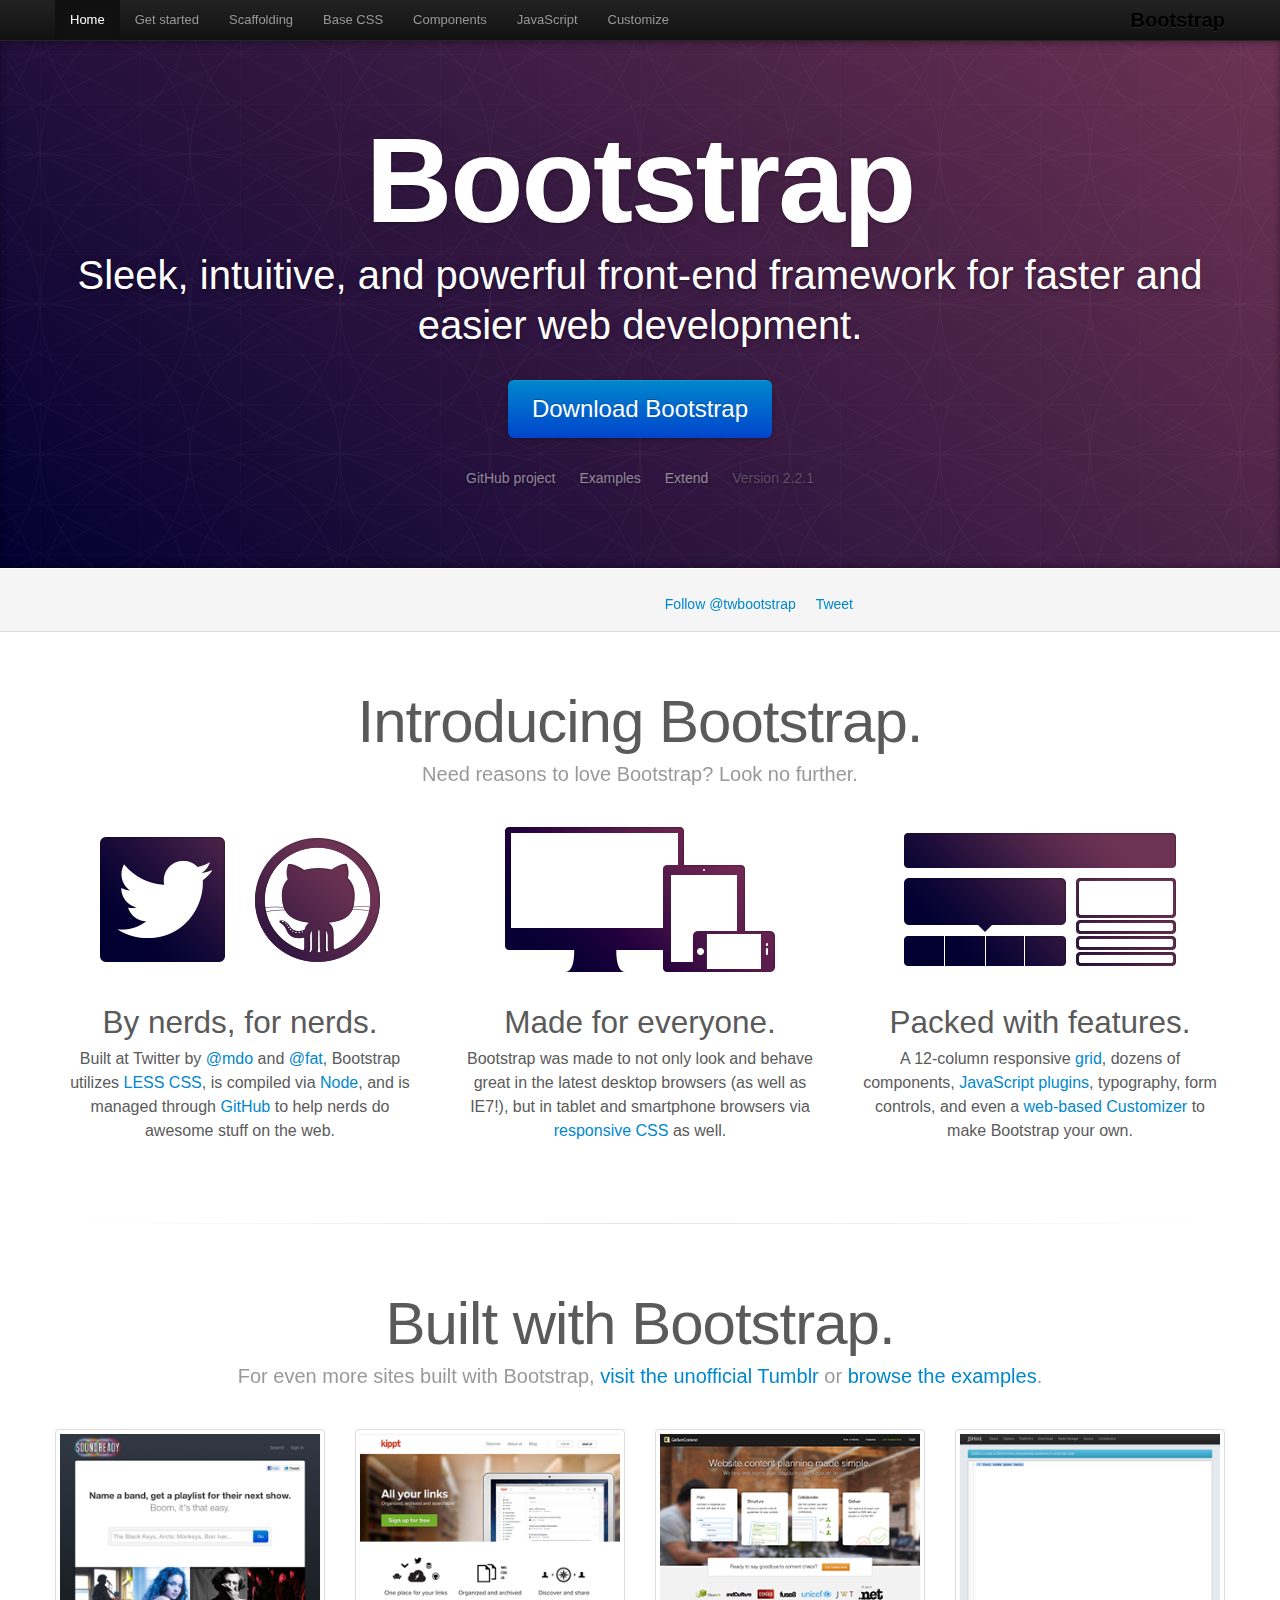
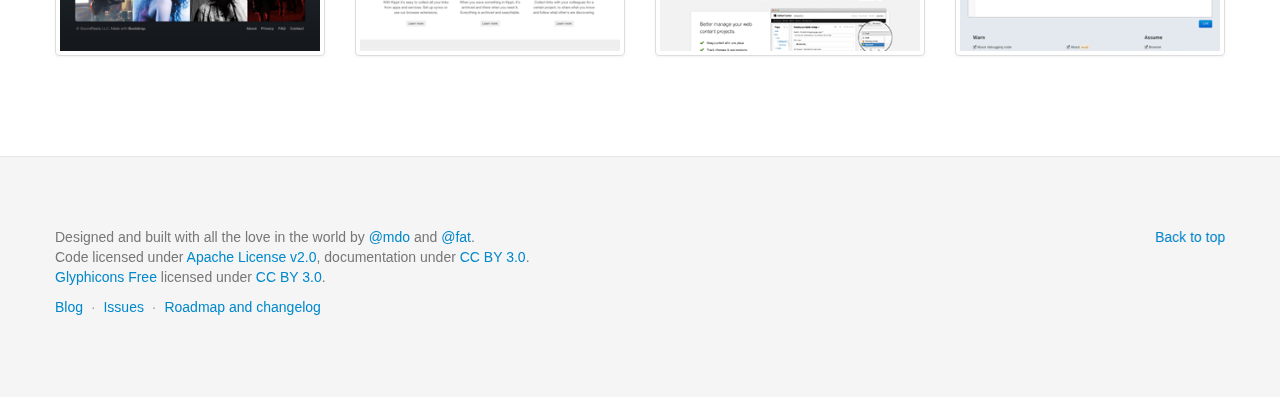
==== docs/index.html @ aaf3c8b7 "Added /docs" ====
<!DOCTYPE html>
<html lang="en">
  <head>
    <meta charset="utf-8">
    <title>Bootstrap</title>
    <meta name="viewport" content="width=device-width, initial-scale=1.0">
    <meta name="description" content="">
    <meta name="author" content="">

    <!-- Le styles -->
    <link href="assets/css/bootstrap.css" rel="stylesheet">
    <link href="assets/css/bootstrap-responsive.css" rel="stylesheet">
    <link href="assets/css/docs.css" rel="stylesheet">
    <link href="assets/js/google-code-prettify/prettify.css" rel="stylesheet">

    <!-- Le HTML5 shim, for IE6-8 support of HTML5 elements -->
    <!--[if lt IE 9]>
      <script src="http://html5shim.googlecode.com/svn/trunk/html5.js"></script>
    <![endif]-->

    <!-- Le fav and touch icons -->
    <link rel="shortcut icon" href="assets/ico/favicon.ico">
    <link rel="apple-touch-icon-precomposed" sizes="144x144" href="assets/ico/apple-touch-icon-144-precomposed.png">
    <link rel="apple-touch-icon-precomposed" sizes="114x114" href="assets/ico/apple-touch-icon-114-precomposed.png">
    <link rel="apple-touch-icon-precomposed" sizes="72x72" href="assets/ico/apple-touch-icon-72-precomposed.png">
    <link rel="apple-touch-icon-precomposed" href="assets/ico/apple-touch-icon-57-precomposed.png">

  </head>

  <body data-spy="scroll" data-target=".bs-docs-sidebar">

    <!-- Navbar
    ================================================== -->
    <div class="navbar navbar-inverse navbar-fixed-top">
      <div class="navbar-inner">
        <div class="container">
          <button type="button" class="btn btn-navbar" data-toggle="collapse" data-target=".nav-collapse">
            <span class="icon-bar"></span>
            <span class="icon-bar"></span>
            <span class="icon-bar"></span>
          </button>
          <a class="brand" href="./index.html">Bootstrap</a>
          <div class="nav-collapse collapse">
            <ul class="nav">
              <li class="active">
                <a href="./index.html">Home</a>
              </li>
              <li class="">
                <a href="./getting-started.html">Get started</a>
              </li>
              <li class="">
                <a href="./scaffolding.html">Scaffolding</a>
              </li>
              <li class="">
                <a href="./base-css.html">Base CSS</a>
              </li>
              <li class="">
                <a href="./components.html">Components</a>
              </li>
              <li class="">
                <a href="./javascript.html">JavaScript</a>
              </li>
              <li class="">
                <a href="./customize.html">Customize</a>
              </li>
            </ul>
          </div>
        </div>
      </div>
    </div>

<div class="jumbotron masthead">
  <div class="container">
    <h1>Bootstrap</h1>
    <p>Sleek, intuitive, and powerful front-end framework for faster and easier web development.</p>
    <p>
      <a href="assets/bootstrap.zip" class="btn btn-primary btn-large" >Download Bootstrap</a>
    </p>
    <ul class="masthead-links">
      <li>
        <a href="http://github.com/twitter/bootstrap" >GitHub project</a>
      </li>
      <li>
        <a href="./getting-started.html#examples" >Examples</a>
      </li>
      <li>
        <a href="./extend.html" >Extend</a>
      </li>
      <li>
        Version 2.2.1
      </li>
    </ul>
  </div>
</div>

<div class="bs-docs-social">
  <div class="container">
    <ul class="bs-docs-social-buttons">
      <li>
        <iframe class="github-btn" src="http://ghbtns.com/github-btn.html?user=twitter&repo=bootstrap&type=watch&count=true" allowtransparency="true" frameborder="0" scrolling="0" width="100px" height="20px"></iframe>
      </li>
      <li>
        <iframe class="github-btn" src="http://ghbtns.com/github-btn.html?user=twitter&repo=bootstrap&type=fork&count=true" allowtransparency="true" frameborder="0" scrolling="0" width="98px" height="20px"></iframe>
      </li>
      <li class="follow-btn">
        <a href="https://twitter.com/twbootstrap" class="twitter-follow-button" data-link-color="#0069D6" data-show-count="true">Follow @twbootstrap</a>
      </li>
      <li class="tweet-btn">
        <a href="https://twitter.com/share" class="twitter-share-button" data-url="http://twitter.github.com/bootstrap/" data-count="horizontal" data-via="twbootstrap" data-related="mdo:Creator of Twitter Bootstrap">Tweet</a>
      </li>
    </ul>
  </div>
</div>

<div class="container">

  <div class="marketing">

    <h1>Introducing Bootstrap.</h1>
    <p class="marketing-byline">Need reasons to love Bootstrap? Look no further.</p>

    <div class="row-fluid">
      <div class="span4">
        <img src="assets/img/bs-docs-twitter-github.png">
        <h2>By nerds, for nerds.</h2>
        <p>Built at Twitter by <a href="http://twitter.com/mdo">@mdo</a> and <a href="http://twitter.com/fat">@fat</a>, Bootstrap utilizes <a href="http://lesscss.org">LESS CSS</a>, is compiled via <a href="http://nodejs.org">Node</a>, and is managed through <a href="http://github.com">GitHub</a> to help nerds do awesome stuff on the web.</p>
      </div>
      <div class="span4">
        <img src="assets/img/bs-docs-responsive-illustrations.png">
        <h2>Made for everyone.</h2>
        <p>Bootstrap was made to not only look and behave great in the latest desktop browsers (as well as IE7!), but in tablet and smartphone browsers via <a href="./scaffolding.html#responsive">responsive CSS</a> as well.</p>
      </div>
      <div class="span4">
        <img src="assets/img/bs-docs-bootstrap-features.png">
        <h2>Packed with features.</h2>
        <p>A 12-column responsive <a href="./scaffolding.html#grid">grid</a>, dozens of components, <a href="./javascript.html">JavaScript plugins</a>, typography, form controls, and even a <a href="./customize.html">web-based Customizer</a> to make Bootstrap your own.</p>
      </div>
    </div>

    <hr class="soften">

    <h1>Built with Bootstrap.</h1>
    <p class="marketing-byline">For even more sites built with Bootstrap, <a href="http://builtwithbootstrap.tumblr.com/" target="_blank">visit the unofficial Tumblr</a> or <a href="./getting-started.html#examples">browse the examples</a>.</p>
    <div class="row-fluid">
      <ul class="thumbnails example-sites">
        <li class="span3">
          <a class="thumbnail" href="http://soundready.fm/" target="_blank">
            <img src="assets/img/example-sites/soundready.png" alt="SoundReady.fm">
          </a>
        </li>
        <li class="span3">
          <a class="thumbnail" href="http://kippt.com/" target="_blank">
            <img src="assets/img/example-sites/kippt.png" alt="Kippt">
          </a>
        </li>
        <li class="span3">
          <a class="thumbnail" href="http://www.gathercontent.com/" target="_blank">
            <img src="assets/img/example-sites/gathercontent.png" alt="Gather Content">
          </a>
        </li>
        <li class="span3">
          <a class="thumbnail" href="http://www.jshint.com/" target="_blank">
            <img src="assets/img/example-sites/jshint.png" alt="JS Hint">
          </a>
        </li>
      </ul>
     </div>

  </div>

</div>



    <!-- Footer
    ================================================== -->
    <footer class="footer">
      <div class="container">
        <p class="pull-right"><a href="#">Back to top</a></p>
        <p>Designed and built with all the love in the world by <a href="http://twitter.com/mdo" target="_blank">@mdo</a> and <a href="http://twitter.com/fat" target="_blank">@fat</a>.</p>
        <p>Code licensed under <a href="http://www.apache.org/licenses/LICENSE-2.0" target="_blank">Apache License v2.0</a>, documentation under <a href="http://creativecommons.org/licenses/by/3.0/">CC BY 3.0</a>.</p>
        <p><a href="http://glyphicons.com">Glyphicons Free</a> licensed under <a href="http://creativecommons.org/licenses/by/3.0/">CC BY 3.0</a>.</p>
        <ul class="footer-links">
          <li><a href="http://blog.getbootstrap.com">Blog</a></li>
          <li class="muted">&middot;</li>
          <li><a href="https://github.com/twitter/bootstrap/issues?state=open">Issues</a></li>
          <li class="muted">&middot;</li>
          <li><a href="https://github.com/twitter/bootstrap/wiki">Roadmap and changelog</a></li>
        </ul>
      </div>
    </footer>



    <!-- Le javascript
    ================================================== -->
    <!-- Placed at the end of the document so the pages load faster -->
    <script type="text/javascript" src="http://platform.twitter.com/widgets.js"></script>
    <script src="assets/js/jquery.js"></script>
    <script src="assets/js/google-code-prettify/prettify.js"></script>
    <script src="assets/js/bootstrap-transition.js"></script>
    <script src="assets/js/bootstrap-alert.js"></script>
    <script src="assets/js/bootstrap-modal.js"></script>
    <script src="assets/js/bootstrap-dropdown.js"></script>
    <script src="assets/js/bootstrap-scrollspy.js"></script>
    <script src="assets/js/bootstrap-tab.js"></script>
    <script src="assets/js/bootstrap-tooltip.js"></script>
    <script src="assets/js/bootstrap-popover.js"></script>
    <script src="assets/js/bootstrap-button.js"></script>
    <script src="assets/js/bootstrap-collapse.js"></script>
    <script src="assets/js/bootstrap-carousel.js"></script>
    <script src="assets/js/bootstrap-typeahead.js"></script>
    <script src="assets/js/bootstrap-affix.js"></script>
    <script src="assets/js/application.js"></script>



  </body>
</html>
---- docs/assets/css/docs.css ----
/* Add additional stylesheets below
-------------------------------------------------- */
/*
  Bootstrap's documentation styles
  Special styles for presenting Bootstrap's documentation and examples
*/



/* Body and structure
-------------------------------------------------- */

body {
  position: relative;
  padding-top: 40px;
}

/* Code in headings */
h3 code {
  font-size: 14px;
  font-weight: normal;
}



/* Tweak navbar brand link to be super sleek
-------------------------------------------------- */

body > .navbar {
  font-size: 13px;
}

/* Change the docs' brand */
body > .navbar .brand {
  padding-right: 0;
  padding-left: 0;
  margin-left: 20px;
  float: right;
  font-weight: bold;
  color: #000;
  text-shadow: 0 1px 0 rgba(255,255,255,.1), 0 0 30px rgba(255,255,255,.125);
  -webkit-transition: all .2s linear;
     -moz-transition: all .2s linear;
          transition: all .2s linear;
}
body > .navbar .brand:hover {
  text-decoration: none;
  text-shadow: 0 1px 0 rgba(255,255,255,.1), 0 0 30px rgba(255,255,255,.4);
}


/* Sections
-------------------------------------------------- */

/* padding for in-page bookmarks and fixed navbar */
section {
  padding-top: 30px;
}
section > .page-header,
section > .lead {
  color: #5a5a5a;
}
section > ul li {
  margin-bottom: 5px;
}

/* Separators (hr) */
.bs-docs-separator {
  margin: 40px 0 39px;
}

/* Faded out hr */
hr.soften {
  height: 1px;
  margin: 70px 0;
  background-image: -webkit-linear-gradient(left, rgba(0,0,0,0), rgba(0,0,0,.1), rgba(0,0,0,0));
  background-image:    -moz-linear-gradient(left, rgba(0,0,0,0), rgba(0,0,0,.1), rgba(0,0,0,0));
  background-image:     -ms-linear-gradient(left, rgba(0,0,0,0), rgba(0,0,0,.1), rgba(0,0,0,0));
  background-image:      -o-linear-gradient(left, rgba(0,0,0,0), rgba(0,0,0,.1), rgba(0,0,0,0));
  border: 0;
}



/* Jumbotrons
-------------------------------------------------- */

/* Base class
------------------------- */
.jumbotron {
  position: relative;
  padding: 40px 0;
  color: #fff;
  text-align: center;
  text-shadow: 0 1px 3px rgba(0,0,0,.4), 0 0 30px rgba(0,0,0,.075);
  background: #020031; /* Old browsers */
  background: -moz-linear-gradient(45deg,  #020031 0%, #6d3353 100%); /* FF3.6+ */
  background: -webkit-gradient(linear, left bottom, right top, color-stop(0%,#020031), color-stop(100%,#6d3353)); /* Chrome,Safari4+ */
  background: -webkit-linear-gradient(45deg,  #020031 0%,#6d3353 100%); /* Chrome10+,Safari5.1+ */
  background: -o-linear-gradient(45deg,  #020031 0%,#6d3353 100%); /* Opera 11.10+ */
  background: -ms-linear-gradient(45deg,  #020031 0%,#6d3353 100%); /* IE10+ */
  background: linear-gradient(45deg,  #020031 0%,#6d3353 100%); /* W3C */
  filter: progid:DXImageTransform.Microsoft.gradient( startColorstr='#020031', endColorstr='#6d3353',GradientType=1 ); /* IE6-9 fallback on horizontal gradient */
  -webkit-box-shadow: inset 0 3px 7px rgba(0,0,0,.2), inset 0 -3px 7px rgba(0,0,0,.2);
     -moz-box-shadow: inset 0 3px 7px rgba(0,0,0,.2), inset 0 -3px 7px rgba(0,0,0,.2);
          box-shadow: inset 0 3px 7px rgba(0,0,0,.2), inset 0 -3px 7px rgba(0,0,0,.2);
}
.jumbotron h1 {
  font-size: 80px;
  font-weight: bold;
  letter-spacing: -1px;
  line-height: 1;
}
.jumbotron p {
  font-size: 24px;
  font-weight: 300;
  line-height: 1.25;
  margin-bottom: 30px;
}

/* Link styles (used on .masthead-links as well) */
.jumbotron a {
  color: #fff;
  color: rgba(255,255,255,.5);
  -webkit-transition: all .2s ease-in-out;
     -moz-transition: all .2s ease-in-out;
          transition: all .2s ease-in-out;
}
.jumbotron a:hover {
  color: #fff;
  text-shadow: 0 0 10px rgba(255,255,255,.25);
}

/* Download button */
.masthead .btn {
  padding: 19px 24px;
  font-size: 24px;
  font-weight: 200;
  color: #fff; /* redeclare to override the `.jumbotron a` */
  border: 0;
  -webkit-border-radius: 6px;
     -moz-border-radius: 6px;
          border-radius: 6px;
  -webkit-box-shadow: inset 0 1px 0 rgba(255,255,255,.1), 0 1px 5px rgba(0,0,0,.25);
     -moz-box-shadow: inset 0 1px 0 rgba(255,255,255,.1), 0 1px 5px rgba(0,0,0,.25);
          box-shadow: inset 0 1px 0 rgba(255,255,255,.1), 0 1px 5px rgba(0,0,0,.25);
  -webkit-transition: none;
     -moz-transition: none;
          transition: none;
}
.masthead .btn:hover {
  -webkit-box-shadow: inset 0 1px 0 rgba(255,255,255,.1), 0 1px 5px rgba(0,0,0,.25);
     -moz-box-shadow: inset 0 1px 0 rgba(255,255,255,.1), 0 1px 5px rgba(0,0,0,.25);
          box-shadow: inset 0 1px 0 rgba(255,255,255,.1), 0 1px 5px rgba(0,0,0,.25);
}
.masthead .btn:active {
  -webkit-box-shadow: inset 0 2px 4px rgba(0,0,0,.1), 0 1px 0 rgba(255,255,255,.1);
     -moz-box-shadow: inset 0 2px 4px rgba(0,0,0,.1), 0 1px 0 rgba(255,255,255,.1);
          box-shadow: inset 0 2px 4px rgba(0,0,0,.1), 0 1px 0 rgba(255,255,255,.1);
}


/* Pattern overlay
------------------------- */
.jumbotron .container {
  position: relative;
  z-index: 2;
}
.jumbotron:after {
  content: '';
  display: block;
  position: absolute;
  top: 0;
  right: 0;
  bottom: 0;
  left: 0;
  background: url(../img/bs-docs-masthead-pattern.png) repeat center center;
  opacity: .4;
}

/* Masthead (docs home)
------------------------- */
.masthead {
  padding: 70px 0 80px;
  margin-bottom: 0;
  color: #fff;
}
.masthead h1 {
  font-size: 120px;
  line-height: 1;
  letter-spacing: -2px;
}
.masthead p {
  font-size: 40px;
  font-weight: 200;
  line-height: 1.25;
}

/* Textual links in masthead */
.masthead-links {
  margin: 0;
  list-style: none;
}
.masthead-links li {
  display: inline;
  padding: 0 10px;
  color: rgba(255,255,255,.25);
}

/* Social proof buttons from GitHub & Twitter */
.bs-docs-social {
  padding: 15px 0;
  text-align: center;
  background-color: #f5f5f5;
  border-top: 1px solid #fff;
  border-bottom: 1px solid #ddd;
}

/* Quick links on Home */
.bs-docs-social-buttons {
  margin-left: 0;
  margin-bottom: 0;
  padding-left: 0;
  list-style: none;
}
.bs-docs-social-buttons li {
  display: inline-block;
  padding: 5px 8px;
  line-height: 1;
  *display: inline;
  *zoom: 1;
}

/* Subhead (other pages)
------------------------- */
.subhead {
  text-align: left;
  border-bottom: 1px solid #ddd;
}
.subhead h1 {
  font-size: 60px;
}
.subhead p {
  margin-bottom: 20px;
}
.subhead .navbar {
  display: none;
}



/* Marketing section of Overview
-------------------------------------------------- */

.marketing {
  text-align: center;
  color: #5a5a5a;
}
.marketing h1 {
  margin: 60px 0 10px;
  font-size: 60px;
  font-weight: 200;
  line-height: 1;
  letter-spacing: -1px;
}
.marketing h2 {
  font-weight: 200;
  margin-bottom: 5px;
}
.marketing p {
  font-size: 16px;
  line-height: 1.5;
}
.marketing .marketing-byline {
  margin-bottom: 40px;
  font-size: 20px;
  font-weight: 300;
  line-height: 1.25;
  color: #999;
}
.marketing img {
  display: block;
  margin: 0 auto 30px;
}



/* Footer
-------------------------------------------------- */

.footer {
  padding: 70px 0;
  margin-top: 70px;
  border-top: 1px solid #e5e5e5;
  background-color: #f5f5f5;
}
.footer p {
  margin-bottom: 0;
  color: #777;
}
.footer-links {
  margin: 10px 0;
}
.footer-links li {
  display: inline;
  padding: 0 2px;
}
.footer-links li:first-child {
  padding-left: 0;
}



/* Special grid styles
-------------------------------------------------- */

.show-grid {
  margin-top: 10px;
  margin-bottom: 20px;
}
.show-grid [class*="span"] {
  background-color: #eee;
  text-align: center;
  -webkit-border-radius: 3px;
     -moz-border-radius: 3px;
          border-radius: 3px;
  min-height: 40px;
  line-height: 40px;
}
.show-grid:hover [class*="span"] {
  background: #ddd;
}
.show-grid .show-grid {
  margin-top: 0;
  margin-bottom: 0;
}
.show-grid .show-grid [class*="span"] {
  background-color: #ccc;
}



/* Mini layout previews
-------------------------------------------------- */
.mini-layout {
  border: 1px solid #ddd;
  -webkit-border-radius: 6px;
     -moz-border-radius: 6px;
          border-radius: 6px;
  -webkit-box-shadow: 0 1px 2px rgba(0,0,0,.075);
     -moz-box-shadow: 0 1px 2px rgba(0,0,0,.075);
          box-shadow: 0 1px 2px rgba(0,0,0,.075);
}
.mini-layout,
.mini-layout .mini-layout-body,
.mini-layout.fluid .mini-layout-sidebar {
  height: 300px;
}
.mini-layout {
  margin-bottom: 20px;
  padding: 9px;
}
.mini-layout div {
  -webkit-border-radius: 3px;
     -moz-border-radius: 3px;
          border-radius: 3px;
}
.mini-layout .mini-layout-body {
  background-color: #dceaf4;
  margin: 0 auto;
  width: 70%;
}
.mini-layout.fluid .mini-layout-sidebar,
.mini-layout.fluid .mini-layout-header,
.mini-layout.fluid .mini-layout-body {
  float: left;
}
.mini-layout.fluid .mini-layout-sidebar {
  background-color: #bbd8e9;
  width: 20%;
}
.mini-layout.fluid .mini-layout-body {
  width: 77.5%;
  margin-left: 2.5%;
}



/* Download page
-------------------------------------------------- */

.download .page-header {
  margin-top: 36px;
}
.page-header .toggle-all {
  margin-top: 5px;
}

/* Space out h3s when following a section */
.download h3 {
  margin-bottom: 5px;
}
.download-builder input + h3,
.download-builder .checkbox + h3 {
  margin-top: 9px;
}

/* Fields for variables */
.download-builder input[type=text] {
  margin-bottom: 9px;
  font-family: Menlo, Monaco, "Courier New", monospace;
  font-size: 12px;
  color: #d14;
}
.download-builder input[type=text]:focus {
  background-color: #fff;
}

/* Custom, larger checkbox labels */
.download .checkbox {
  padding: 6px 10px 6px 25px;
  font-size: 13px;
  line-height: 18px;
  color: #555;
  background-color: #f9f9f9;
  -webkit-border-radius: 3px;
     -moz-border-radius: 3px;
          border-radius: 3px;
  cursor: pointer;
}
.download .checkbox:hover {
  color: #333;
  background-color: #f5f5f5;
}
.download .checkbox small {
  font-size: 12px;
  color: #777;
}

/* Variables section */
#variables label {
  margin-bottom: 0;
}

/* Giant download button */
.download-btn {
  margin: 36px 0 108px;
}
#download p,
#download h4 {
  max-width: 50%;
  margin: 0 auto;
  color: #999;
  text-align: center;
}
#download h4 {
  margin-bottom: 0;
}
#download p {
  margin-bottom: 18px;
}
.download-btn .btn {
  display: block;
  width: auto;
  padding: 19px 24px;
  margin-bottom: 27px;
  font-size: 30px;
  line-height: 1;
  text-align: center;
  -webkit-border-radius: 6px;
     -moz-border-radius: 6px;
          border-radius: 6px;
}



/* Misc
-------------------------------------------------- */

/* Make tables spaced out a bit more */
h2 + table,
h3 + table,
h4 + table,
h2 + .row {
  margin-top: 5px;
}

/* Example sites showcase */
.example-sites {
  xmargin-left: 20px;
}
.example-sites img {
  max-width: 100%;
  margin: 0 auto;
}

.scrollspy-example {
  height: 200px;
  overflow: auto;
  position: relative;
}


/* Fake the :focus state to demo it */
.focused {
  border-color: rgba(82,168,236,.8);
  -webkit-box-shadow: inset 0 1px 3px rgba(0,0,0,.1), 0 0 8px rgba(82,168,236,.6);
     -moz-box-shadow: inset 0 1px 3px rgba(0,0,0,.1), 0 0 8px rgba(82,168,236,.6);
          box-shadow: inset 0 1px 3px rgba(0,0,0,.1), 0 0 8px rgba(82,168,236,.6);
  outline: 0;
}

/* For input sizes, make them display block */
.docs-input-sizes select,
.docs-input-sizes input[type=text] {
  display: block;
  margin-bottom: 9px;
}

/* Icons
------------------------- */
.the-icons {
  margin-left: 0;
  list-style: none;
}
.the-icons li {
  float: left;
  width: 25%;
  line-height: 25px;
}
.the-icons i:hover {
  background-color: rgba(255,0,0,.25);
}

/* Example page
------------------------- */
.bootstrap-examples p {
  font-size: 13px;
  line-height: 18px;
}
.bootstrap-examples .thumbnail {
  margin-bottom: 9px;
  background-color: #fff;
}



/* Bootstrap code examples
-------------------------------------------------- */

/* Base class */
.bs-docs-example {
  position: relative;
  margin: 15px 0;
  padding: 39px 19px 14px;
  *padding-top: 19px;
  background-color: #fff;
  border: 1px solid #ddd;
  -webkit-border-radius: 4px;
     -moz-border-radius: 4px;
          border-radius: 4px;
}

/* Echo out a label for the example */
.bs-docs-example:after {
  content: "Example";
  position: absolute;
  top: -1px;
  left: -1px;
  padding: 3px 7px;
  font-size: 12px;
  font-weight: bold;
  background-color: #f5f5f5;
  border: 1px solid #ddd;
  color: #9da0a4;
  -webkit-border-radius: 4px 0 4px 0;
     -moz-border-radius: 4px 0 4px 0;
          border-radius: 4px 0 4px 0;
}

/* Remove spacing between an example and it's code */
.bs-docs-example + .prettyprint {
  margin-top: -20px;
  padding-top: 15px;
}

/* Tweak examples
------------------------- */
.bs-docs-example > p:last-child {
  margin-bottom: 0;
}
.bs-docs-example .table,
.bs-docs-example .progress,
.bs-docs-example .well,
.bs-docs-example .alert,
.bs-docs-example .hero-unit,
.bs-docs-example .pagination,
.bs-docs-example .navbar,
.bs-docs-example > .nav,
.bs-docs-example blockquote {
  margin-bottom: 5px;
}
.bs-docs-example .pagination {
  margin-top: 0;
}
.bs-navbar-top-example,
.bs-navbar-bottom-example {
  z-index: 1;
  padding: 0;
  height: 90px;
  overflow: hidden; /* cut the drop shadows off */
}
.bs-navbar-top-example .navbar-fixed-top,
.bs-navbar-bottom-example .navbar-fixed-bottom {
  margin-left: 0;
  margin-right: 0;
}
.bs-navbar-top-example {
  -webkit-border-radius: 0 0 4px 4px;
     -moz-border-radius: 0 0 4px 4px;
          border-radius: 0 0 4px 4px;
}
.bs-navbar-top-example:after {
  top: auto;
  bottom: -1px;
  -webkit-border-radius: 0 4px 0 4px;
     -moz-border-radius: 0 4px 0 4px;
          border-radius: 0 4px 0 4px;
}
.bs-navbar-bottom-example {
  -webkit-border-radius: 4px 4px 0 0;
     -moz-border-radius: 4px 4px 0 0;
          border-radius: 4px 4px 0 0;
}
.bs-navbar-bottom-example .navbar {
  margin-bottom: 0;
}
form.bs-docs-example {
  padding-bottom: 19px;
}

/* Images */
.bs-docs-example-images img {
  margin: 10px;
  display: inline-block;
}

/* Tooltips */
.bs-docs-tooltip-examples {
  text-align: center;
  margin: 0 0 10px;
  list-style: none;
}
.bs-docs-tooltip-examples li {
  display: inline;
  padding: 0 10px;
}

/* Popovers */
.bs-docs-example-popover {
  padding-bottom: 24px;
  background-color: #f9f9f9;
}
.bs-docs-example-popover .popover {
  position: relative;
  display: block;
  float: left;
  width: 260px;
  margin: 20px;
}



/* Responsive docs
-------------------------------------------------- */

/* Utility classes table
------------------------- */
.responsive-utilities th small {
  display: block;
  font-weight: normal;
  color: #999;
}
.responsive-utilities tbody th {
  font-weight: normal;
}
.responsive-utilities td {
  text-align: center;
}
.responsive-utilities td.is-visible {
  color: #468847;
  background-color: #dff0d8 !important;
}
.responsive-utilities td.is-hidden {
  color: #ccc;
  background-color: #f9f9f9 !important;
}

/* Responsive tests
------------------------- */
.responsive-utilities-test {
  margin-top: 5px;
  margin-left: 0;
  list-style: none;
  overflow: hidden; /* clear floats */
}
.responsive-utilities-test li {
  position: relative;
  float: left;
  width: 25%;
  height: 43px;
  font-size: 14px;
  font-weight: bold;
  line-height: 43px;
  color: #999;
  text-align: center;
  border: 1px solid #ddd;
  -webkit-border-radius: 4px;
     -moz-border-radius: 4px;
          border-radius: 4px;
}
.responsive-utilities-test li + li {
  margin-left: 10px;
}
.responsive-utilities-test span {
  position: absolute;
  top:    -1px;
  left:   -1px;
  right:  -1px;
  bottom: -1px;
  -webkit-border-radius: 4px;
     -moz-border-radius: 4px;
          border-radius: 4px;
}
.responsive-utilities-test span {
  color: #468847;
  background-color: #dff0d8;
  border: 1px solid #d6e9c6;
}



/* Sidenav for Docs
-------------------------------------------------- */

.bs-docs-sidenav {
  width: 228px;
  margin: 30px 0 0;
  padding: 0;
  background-color: #fff;
  -webkit-border-radius: 6px;
     -moz-border-radius: 6px;
          border-radius: 6px;
  -webkit-box-shadow: 0 1px 4px rgba(0,0,0,.065);
     -moz-box-shadow: 0 1px 4px rgba(0,0,0,.065);
          box-shadow: 0 1px 4px rgba(0,0,0,.065);
}
.bs-docs-sidenav > li > a {
  display: block;
  width: 190px \9;
  margin: 0 0 -1px;
  padding: 8px 14px;
  border: 1px solid #e5e5e5;
}
.bs-docs-sidenav > li:first-child > a {
  -webkit-border-radius: 6px 6px 0 0;
     -moz-border-radius: 6px 6px 0 0;
          border-radius: 6px 6px 0 0;
}
.bs-docs-sidenav > li:last-child > a {
  -webkit-border-radius: 0 0 6px 6px;
     -moz-border-radius: 0 0 6px 6px;
          border-radius: 0 0 6px 6px;
}
.bs-docs-sidenav > .active > a {
  position: relative;
  z-index: 2;
  padding: 9px 15px;
  border: 0;
  text-shadow: 0 1px 0 rgba(0,0,0,.15);
  -webkit-box-shadow: inset 1px 0 0 rgba(0,0,0,.1), inset -1px 0 0 rgba(0,0,0,.1);
     -moz-box-shadow: inset 1px 0 0 rgba(0,0,0,.1), inset -1px 0 0 rgba(0,0,0,.1);
          box-shadow: inset 1px 0 0 rgba(0,0,0,.1), inset -1px 0 0 rgba(0,0,0,.1);
}
/* Chevrons */
.bs-docs-sidenav .icon-chevron-right {
  float: right;
  margin-top: 2px;
  margin-right: -6px;
  opacity: .25;
}
.bs-docs-sidenav > li > a:hover {
  background-color: #f5f5f5;
}
.bs-docs-sidenav a:hover .icon-chevron-right {
  opacity: .5;
}
.bs-docs-sidenav .active .icon-chevron-right,
.bs-docs-sidenav .active a:hover .icon-chevron-right {
  background-image: url(../img/glyphicons-halflings-white.png);
  opacity: 1;
}
.bs-docs-sidenav.affix {
  top: 40px;
}
.bs-docs-sidenav.affix-bottom {
  position: absolute;
  top: auto;
  bottom: 270px;
}




/* Responsive
-------------------------------------------------- */

/* Desktop large
------------------------- */
@media (min-width: 1200px) {
  .bs-docs-container {
    max-width: 970px;
  }
  .bs-docs-sidenav {
    width: 258px;
  }
  .bs-docs-sidenav > li > a {
    width: 230px \9; /* Override the previous IE8-9 hack */
  }
}

/* Desktop
------------------------- */
@media (max-width: 980px) {
  /* Unfloat brand */
  body > .navbar-fixed-top .brand {
    float: left;
    margin-left: 0;
    padding-left: 10px;
    padding-right: 10px;
  }

  /* Inline-block quick links for more spacing */
  .quick-links li {
    display: inline-block;
    margin: 5px;
  }

  /* When affixed, space properly */
  .bs-docs-sidenav {
    top: 0;
    margin-top: 30px;
    margin-right: 0;
  }
}

/* Tablet to desktop
------------------------- */
@media (min-width: 768px) and (max-width: 980px) {
  /* Remove any padding from the body */
  body {
    padding-top: 0;
  }
  /* Widen masthead and social buttons to fill body padding */
  .jumbotron {
    margin-top: -20px; /* Offset bottom margin on .navbar */
  }
  /* Adjust sidenav width */
  .bs-docs-sidenav {
    width: 166px;
    margin-top: 20px;
  }
  .bs-docs-sidenav.affix {
    top: 0;
  }
}

/* Tablet
------------------------- */
@media (max-width: 767px) {
  /* Remove any padding from the body */
  body {
    padding-top: 0;
  }

  /* Widen masthead and social buttons to fill body padding */
  .jumbotron {
    padding: 40px 20px;
    margin-top:   -20px; /* Offset bottom margin on .navbar */
    margin-right: -20px;
    margin-left:  -20px;
  }
  .masthead h1 {
    font-size: 90px;
  }
  .masthead p,
  .masthead .btn {
    font-size: 24px;
  }
  .marketing .span4 {
    margin-bottom: 40px;
  }
  .bs-docs-social {
    margin: 0 -20px;
  }

  /* Space out the show-grid examples */
  .show-grid [class*="span"] {
    margin-bottom: 5px;
  }

  /* Sidenav */
  .bs-docs-sidenav {
    width: auto;
    margin-bottom: 20px;
  }
  .bs-docs-sidenav.affix {
    position: static;
    width: auto;
    top: 0;
  }

  /* Unfloat the back to top link in footer */
  .footer {
    margin-left: -20px;
    margin-right: -20px;
    padding-left: 20px;
    padding-right: 20px;
  }
  .footer p {
    margin-bottom: 9px;
  }
}

/* Landscape phones
------------------------- */
@media (max-width: 480px) {
  /* Remove padding above jumbotron */
  body {
    padding-top: 0;
  }

  /* Change up some type stuff */
  h2 small {
    display: block;
  }

  /* Downsize the jumbotrons */
  .jumbotron h1 {
    font-size: 45px;
  }
  .jumbotron p,
  .jumbotron .btn {
    font-size: 18px;
  }
  .jumbotron .btn {
    display: block;
    margin: 0 auto;
  }

  /* center align subhead text like the masthead */
  .subhead h1,
  .subhead p {
    text-align: center;
  }

  /* Marketing on home */
  .marketing h1 {
    font-size: 30px;
  }
  .marketing-byline {
    font-size: 18px;
  }

  /* center example sites */
  .example-sites {
    margin-left: 0;
  }
  .example-sites > li {
    float: none;
    display: block;
    max-width: 280px;
    margin: 0 auto 18px;
    text-align: center;
  }
  .example-sites .thumbnail > img {
    max-width: 270px;
  }

  /* Do our best to make tables work in narrow viewports */
  table code {
    white-space: normal;
    word-wrap: break-word;
    word-break: break-all;
  }

  /* Modal example */
  .modal-example .modal {
    position: relative;
    top: auto;
    right: auto;
    bottom: auto;
    left: auto;
  }

  /* Tighten up footer */
  .footer {
    padding-top: 20px;
    padding-bottom: 20px;
  }
  /* Unfloat the back to top in footer to prevent odd text wrapping */
  .footer .pull-right {
    float: none;
  }
}
---- docs/assets/js/google-code-prettify/prettify.css ----
.com { color: #93a1a1; }
.lit { color: #195f91; }
.pun, .opn, .clo { color: #93a1a1; }
.fun { color: #dc322f; }
.str, .atv { color: #D14; }
.kwd, .prettyprint .tag { color: #1e347b; }
.typ, .atn, .dec, .var { color: teal; }
.pln { color: #48484c; }

.prettyprint {
  padding: 8px;
  background-color: #f7f7f9;
  border: 1px solid #e1e1e8;
}
.prettyprint.linenums {
  -webkit-box-shadow: inset 40px 0 0 #fbfbfc, inset 41px 0 0 #ececf0;
     -moz-box-shadow: inset 40px 0 0 #fbfbfc, inset 41px 0 0 #ececf0;
          box-shadow: inset 40px 0 0 #fbfbfc, inset 41px 0 0 #ececf0;
}

/* Specify class=linenums on a pre to get line numbering */
ol.linenums {
  margin: 0 0 0 33px; /* IE indents via margin-left */
}
ol.linenums li {
  padding-left: 12px;
  color: #bebec5;
  line-height: 20px;
  text-shadow: 0 1px 0 #fff;
}
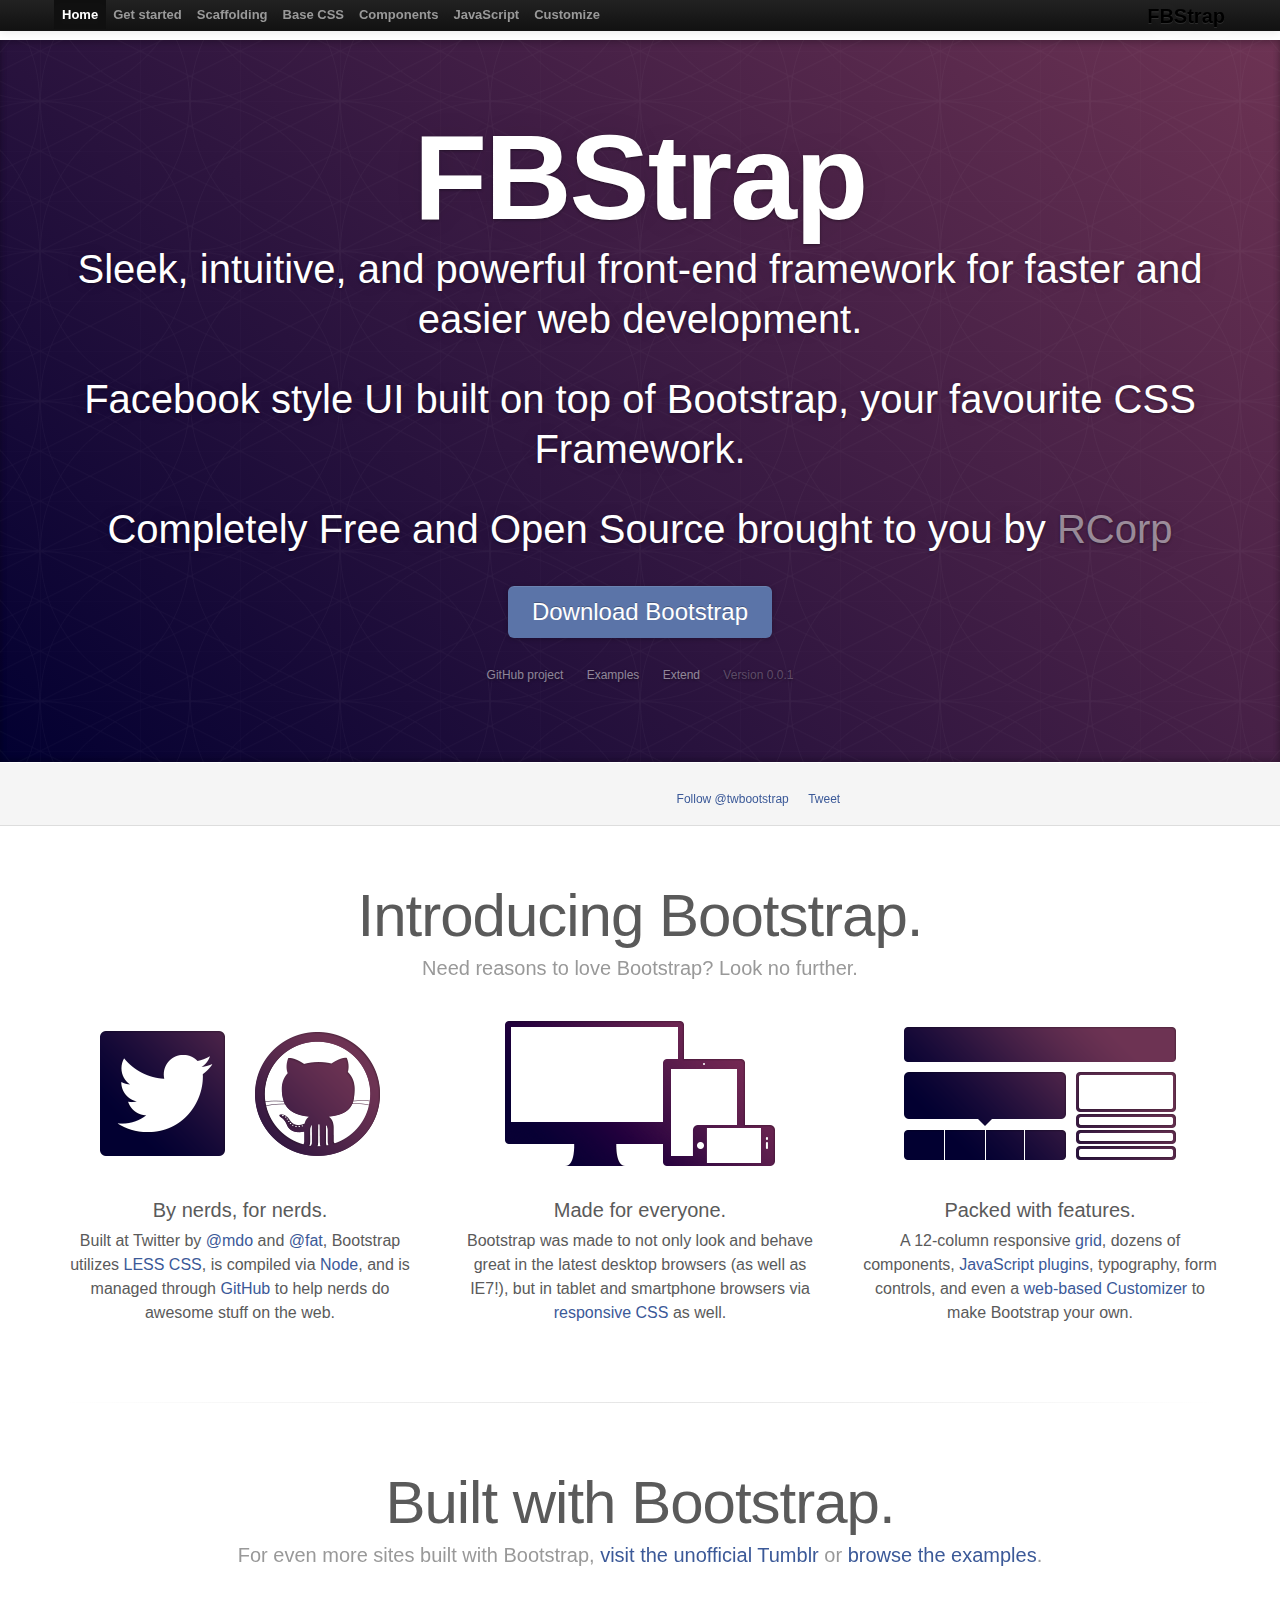
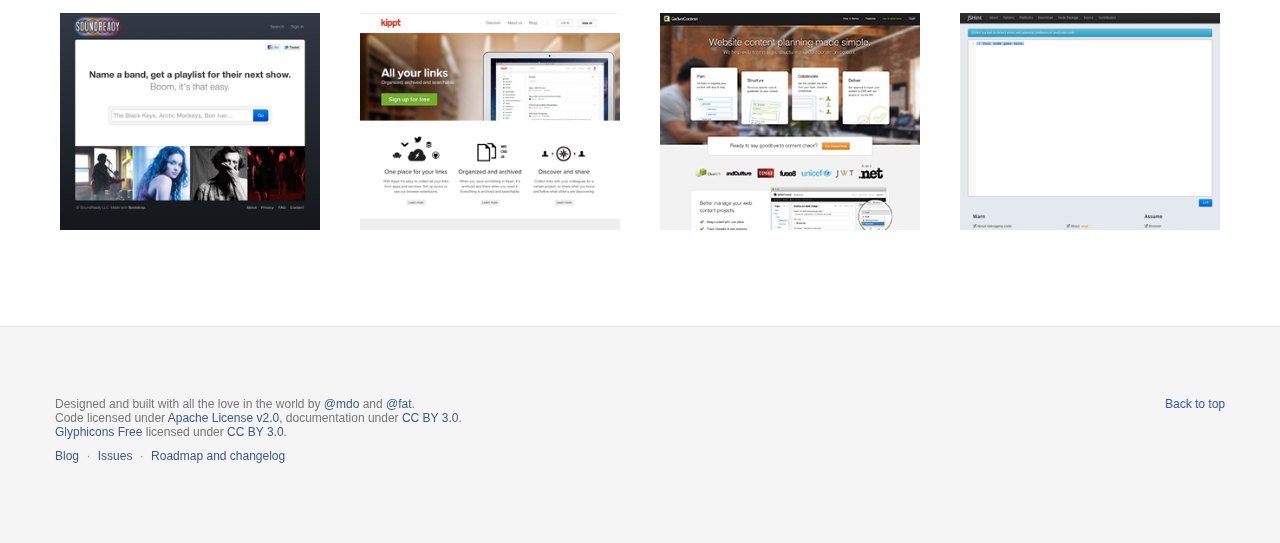
==== commit 36ef9d52: "Added correct docs/. Edited index.html" ====
--- a/docs/index.html
+++ b/docs/index.html
@@ -39,7 +39,7 @@
             <span class="icon-bar"></span>
             <span class="icon-bar"></span>
           </button>
-          <a class="brand" href="./index.html">Bootstrap</a>
+          <a class="brand" href="./index.html">FBStrap</a>
           <div class="nav-collapse collapse">
             <ul class="nav">
               <li class="active">
@@ -71,14 +71,16 @@
 
 <div class="jumbotron masthead">
   <div class="container">
-    <h1>Bootstrap</h1>
+    <h1>FBStrap</h1>
     <p>Sleek, intuitive, and powerful front-end framework for faster and easier web development.</p>
+    <p>Facebook style UI built on top of Bootstrap, your favourite CSS Framework. </p>
+    <p>Completely Free and Open Source brought to you by <a href="http://www.rcorp.co.in"> RCorp </a> </p>
     <p>
       <a href="assets/bootstrap.zip" class="btn btn-primary btn-large" >Download Bootstrap</a>
     </p>
     <ul class="masthead-links">
       <li>
-        <a href="http://github.com/twitter/bootstrap" >GitHub project</a>
+        <a href="http://github.com/rcorp/fbstrap" >GitHub project</a>
       </li>
       <li>
         <a href="./getting-started.html#examples" >Examples</a>
@@ -87,7 +89,7 @@
         <a href="./extend.html" >Extend</a>
       </li>
       <li>
-        Version 2.2.1
+        Version 0.0.1
       </li>
     </ul>
   </div>
@@ -97,10 +99,10 @@
   <div class="container">
     <ul class="bs-docs-social-buttons">
       <li>
-        <iframe class="github-btn" src="http://ghbtns.com/github-btn.html?user=twitter&repo=bootstrap&type=watch&count=true" allowtransparency="true" frameborder="0" scrolling="0" width="100px" height="20px"></iframe>
-      </li>
-      <li>
-        <iframe class="github-btn" src="http://ghbtns.com/github-btn.html?user=twitter&repo=bootstrap&type=fork&count=true" allowtransparency="true" frameborder="0" scrolling="0" width="98px" height="20px"></iframe>
+        <iframe class="github-btn" src="http://ghbtns.com/github-btn.html?user=rcorp&repo=fbstrap&type=watch&count=true" allowtransparency="true" frameborder="0" scrolling="0" width="100px" height="20px"></iframe>
+      </li>
+      <li>
+        <iframe class="github-btn" src="http://ghbtns.com/github-btn.html?user=rcorp&repo=fbstrap&type=fork&count=true" allowtransparency="true" frameborder="0" scrolling="0" width="98px" height="20px"></iframe>
       </li>
       <li class="follow-btn">
         <a href="https://twitter.com/twbootstrap" class="twitter-follow-button" data-link-color="#0069D6" data-show-count="true">Follow @twbootstrap</a>
